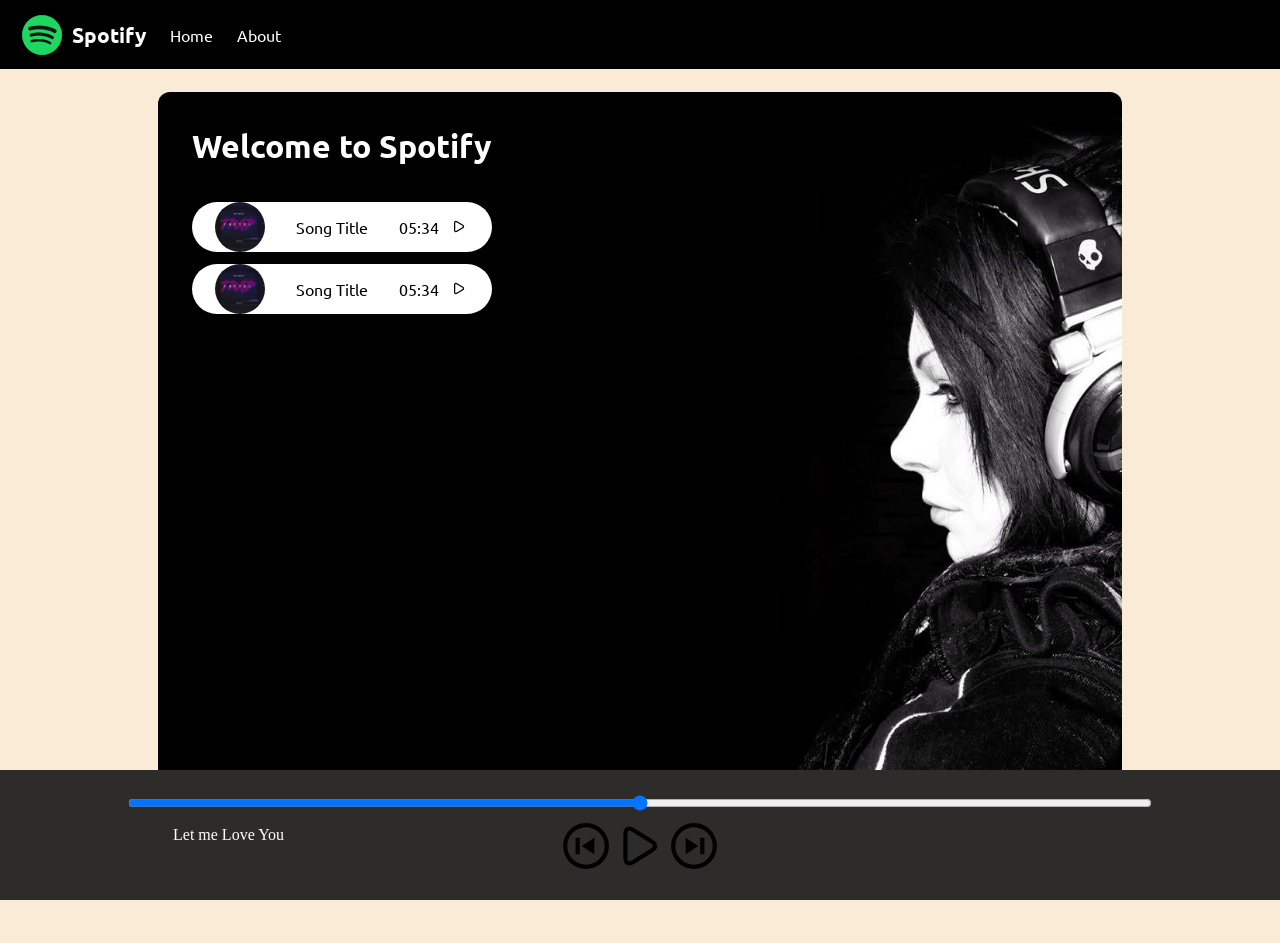
==== Spotify/index.html @ 986430b5 "Spotify Clone Styling and some Js" ====
<!DOCTYPE html>
<html lang="en">
<head>
    <meta charset="UTF-8">
    <meta name="viewport" content="width=device-width, initial-scale=1.0">
    <title>Spotify</title>
    <link rel="stylesheet" href="style.css">
</head>
<body>
    <nav>
        <ul>
            <li class="brand"><img src="Images/logo.png" alt="Spotify Logo">Spotify</li>
            <li>Home</li>
            <li>About</li>
        </ul>
    </nav>

    <div class="container">
        <div class="songList">
            <h1>Welcome to Spotify</h1>
            <div class="songItemContainer">
                <div class="songItem">
                    <img src="Images/2.jpg" alt="1">
                    <span>Song Title</span>
                    <span class="songlistplay">
                        <span class="timeStamp">05:34 
                            <svg width="20px" height="15px" viewBox="0 0 24 24" fill="none" xmlns="http://www.w3.org/2000/svg">
                                <path d="M16.6582 9.28638C18.098 10.1862 18.8178 10.6361 19.0647 11.2122C19.2803 11.7152 19.2803 12.2847 19.0647 12.7878C18.8178 13.3638 18.098 13.8137 16.6582 14.7136L9.896 18.94C8.29805 19.9387 7.49907 20.4381 6.83973 20.385C6.26501 20.3388 5.73818 20.0469 5.3944 19.584C5 19.053 5 18.1108 5 16.2264V7.77357C5 5.88919 5 4.94701 5.3944 4.41598C5.73818 3.9531 6.26501 3.66111 6.83973 3.6149C7.49907 3.5619 8.29805 4.06126 9.896 5.05998L16.6582 9.28638Z" stroke="#000000" stroke-width="2" stroke-linejoin="round"/>
                            </svg>
                        </span>
                    </span>
                </div>
                <div class="songItem">
                    <img src="Images/2.jpg" alt="1">
                    <span>Song Title</span>
                    <span class="songlistplay">
                        <span class="timeStamp">05:34 
                            <svg width="20px" height="15px" viewBox="0 0 24 24" fill="none" xmlns="http://www.w3.org/2000/svg">
                                <path d="M16.6582 9.28638C18.098 10.1862 18.8178 10.6361 19.0647 11.2122C19.2803 11.7152 19.2803 12.2847 19.0647 12.7878C18.8178 13.3638 18.098 13.8137 16.6582 14.7136L9.896 18.94C8.29805 19.9387 7.49907 20.4381 6.83973 20.385C6.26501 20.3388 5.73818 20.0469 5.3944 19.584C5 19.053 5 18.1108 5 16.2264V7.77357C5 5.88919 5 4.94701 5.3944 4.41598C5.73818 3.9531 6.26501 3.66111 6.83973 3.6149C7.49907 3.5619 8.29805 4.06126 9.896 5.05998L16.6582 9.28638Z" stroke="#000000" stroke-width="2" stroke-linejoin="round"/>
                            </svg>
                        </span>
                    </span>
                </div>
            </div>
        </div>
        <div class="songBanner"></div>
    </div>

    <div class="bottom">
        <input type="range" name="range"  min="0" max="100" id="myProgressBar">
        <div class="icons">
            <svg fill="#000000" width="50px" height="50px" viewBox="0 0 24 24" xmlns="http://www.w3.org/2000/svg">
                <path d="M12,1A11,11,0,1,0,23,12,11.013,11.013,0,0,0,12,1Zm0,20a9,9,0,1,1,9-9A9.01,9.01,0,0,1,12,21Zm-2-9,6-4v8ZM7,8H9v8H7Z"/>
            </svg>
            <svg width="50px" id="masterPlay" height="50px"  viewBox="0 0 24 24" fill="none" xmlns="http://www.w3.org/2000/svg">
                <path d="M16.6582 9.28638C18.098 10.1862 18.8178 10.6361 19.0647 11.2122C19.2803 11.7152 19.2803 12.2847 19.0647 12.7878C18.8178 13.3638 18.098 13.8137 16.6582 14.7136L9.896 18.94C8.29805 19.9387 7.49907 20.4381 6.83973 20.385C6.26501 20.3388 5.73818 20.0469 5.3944 19.584C5 19.053 5 18.1108 5 16.2264V7.77357C5 5.88919 5 4.94701 5.3944 4.41598C5.73818 3.9531 6.26501 3.66111 6.83973 3.6149C7.49907 3.5619 8.29805 4.06126 9.896 5.05998L16.6582 9.28638Z" stroke="#000000" stroke-width="2" stroke-linejoin="round"/>
            </svg>
            <svg fill="#000000" width="50px" height="50px" viewBox="0 0 24 24" xmlns="http://www.w3.org/2000/svg">
                <path d="M12,23A11,11,0,1,0,1,12,11.013,11.013,0,0,0,12,23ZM12,3a9,9,0,1,1-9,9A9.01,9.01,0,0,1,12,3Zm2,9L8,16V8Zm3,4H15V8h2Z"/>
            </svg>
        </div>
        <div class="songInfo">
            <img src="Images/playing.gif" width="45px" alt="">Let me Love You
        </div>
    </div>
    <script src="script.js"></script>
</body>
</html>
---- Spotify/style.css ----
@import url('https://fonts.googleapis.com/css2?family=Poppins:ital,wght@0,100;0,200;0,300;0,400;0,500;0,600;0,700;0,800;0,900;1,100;1,200;1,300;1,400;1,500;1,600;1,700;1,800;1,900&family=Ubuntu:ital,wght@0,300;0,400;0,500;0,700;1,300;1,400;1,500;1,700&display=swap');
@import url('https://fonts.googleapis.com/css2?family=Poppins:ital,wght@0,100;0,200;0,300;0,400;0,500;0,600;0,700;0,800;0,900;1,100;1,200;1,300;1,400;1,500;1,600;1,700;1,800;1,900&family=Ubuntu:ital,wght@0,300;0,400;0,500;0,700;1,300;1,400;1,500;1,700&family=Varela+Round&display=swap');

*{
    margin: 0;
    padding: 0;
}

body{
    background-color: antiquewhite;
}

nav{
    font-family: 'ubuntu', sans-serif;
}

nav ul{
    display: flex;
    align-items: center;
    list-style-type: none;
    height: 69px;
    background-color: black;
    color: white;
}

nav ul li{
    padding: 0 12px;
    cursor: pointer;
}

.brand img{
    width: 44px;
    padding: 0 8px;
}

.brand{
    display: flex;
    align-items: center;
    font-weight: bolder;
    font-size: 1.3rem;
}

.container{
    min-height: 70vh;
    background-color: black;
    color: white;
    font-family: ubuntu, sans-serif;
    display: flex;
    margin: 23px auto;
    width: 70%;
    border-radius: 12px;
    padding: 34px;
    background-image: url('Images/bg.jpg');
    background-size: cover;
}

.bottom{
    position: sticky;
    height: 130px;
    background-color: rgb(46, 43, 43);
    color: white;
    bottom: 0;
    display: flex;
    justify-content: center;
    align-items: center;
    flex-direction: column;
}

.icons{
    margin-top: 10px;
}
.icons svg{
    cursor: pointer;
}

#myProgressBar{
    width: 80vw;
    cursor: pointer;
}

.songItemContainer{
    margin-top: 35px;
}

.songItem{
    height: 50px;
    display: flex;
    background-color: white;
    color: black;
    /* width: 80%; */
    margin: 12px 0;
    justify-content: space-between;
    align-items: center;
    border-radius: 34px;
}

.songItem img{
    width: 50px;
    height: 50px;
    margin: 0 23px;
    border-radius: 34px;
}

.timeStamp{
    margin: 0 23px;
    gap: 10px;
    display: flex;
}

.timeStamp svg{
    margin-top: 2px;
    cursor: pointer;
}

.songInfo{
    position: absolute;
    left: 10vw;
}

.songInfo img{ 
    opacity: 0;
    transition: opacity 1s ease-in;
}
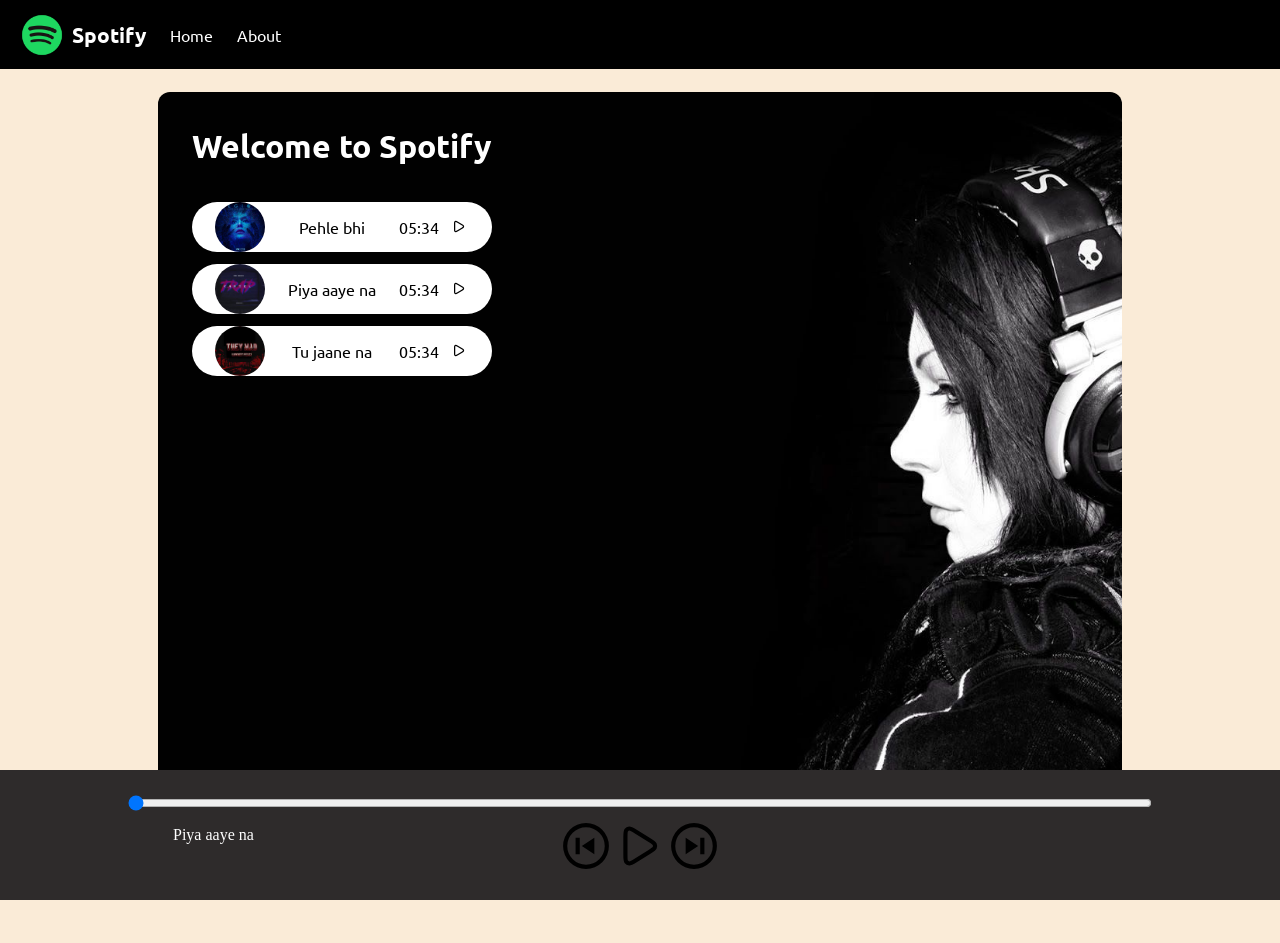
==== commit 8fe4b0fd: "Spotify Clone almostDone" ====
--- a/Spotify/index.html
+++ b/Spotify/index.html
@@ -21,23 +21,43 @@
             <div class="songItemContainer">
                 <div class="songItem">
                     <img src="Images/2.jpg" alt="1">
-                    <span>Song Title</span>
+                    <span class="songName">Song Title</span>
                     <span class="songlistplay">
                         <span class="timeStamp">05:34 
-                            <svg width="20px" height="15px" viewBox="0 0 24 24" fill="none" xmlns="http://www.w3.org/2000/svg">
+                            <svg width="20px" height="15px" id="0" class="songItemPlay" viewBox="0 0 24 24" fill="none" xmlns="http://www.w3.org/2000/svg">
                                 <path d="M16.6582 9.28638C18.098 10.1862 18.8178 10.6361 19.0647 11.2122C19.2803 11.7152 19.2803 12.2847 19.0647 12.7878C18.8178 13.3638 18.098 13.8137 16.6582 14.7136L9.896 18.94C8.29805 19.9387 7.49907 20.4381 6.83973 20.385C6.26501 20.3388 5.73818 20.0469 5.3944 19.584C5 19.053 5 18.1108 5 16.2264V7.77357C5 5.88919 5 4.94701 5.3944 4.41598C5.73818 3.9531 6.26501 3.66111 6.83973 3.6149C7.49907 3.5619 8.29805 4.06126 9.896 5.05998L16.6582 9.28638Z" stroke="#000000" stroke-width="2" stroke-linejoin="round"/>
+                            </svg>
+                            <svg width="20px"height="15px" class="songItemPause" viewBox="0 0 24 24" fill="none" xmlns="http://www.w3.org/2000/svg">
+                                <path d="M8 5V19M16 5V19" stroke="#000000" stroke-width="2" stroke-linecap="round" stroke-linejoin="round"/>
                             </svg>
                         </span>
                     </span>
                 </div>
                 <div class="songItem">
                     <img src="Images/2.jpg" alt="1">
-                    <span>Song Title</span>
+                    <span class="songName">Song Title</span>
                     <span class="songlistplay">
                         <span class="timeStamp">05:34 
-                            <svg width="20px" height="15px" viewBox="0 0 24 24" fill="none" xmlns="http://www.w3.org/2000/svg">
+                            <svg width="20px" height="15px" id="1" class="songItemPlay" viewBox="0 0 24 24" fill="none" xmlns="http://www.w3.org/2000/svg">
                                 <path d="M16.6582 9.28638C18.098 10.1862 18.8178 10.6361 19.0647 11.2122C19.2803 11.7152 19.2803 12.2847 19.0647 12.7878C18.8178 13.3638 18.098 13.8137 16.6582 14.7136L9.896 18.94C8.29805 19.9387 7.49907 20.4381 6.83973 20.385C6.26501 20.3388 5.73818 20.0469 5.3944 19.584C5 19.053 5 18.1108 5 16.2264V7.77357C5 5.88919 5 4.94701 5.3944 4.41598C5.73818 3.9531 6.26501 3.66111 6.83973 3.6149C7.49907 3.5619 8.29805 4.06126 9.896 5.05998L16.6582 9.28638Z" stroke="#000000" stroke-width="2" stroke-linejoin="round"/>
                             </svg>
+                            <svg width="20px"height="15px" class="songItemPause" viewBox="0 0 24 24" fill="none" xmlns="http://www.w3.org/2000/svg">
+                                <path d="M8 5V19M16 5V19" stroke="#000000" stroke-width="2" stroke-linecap="round" stroke-linejoin="round"/>
+                            </svg>
+                        </span>
+                    </span>
+                </div>
+                <div class="songItem">
+                    <img src="Images/2.jpg" alt="1">
+                    <span class="songName">Song Title</span>
+                    <span class="songlistplay">
+                        <span class="timeStamp">05:34 
+                            <svg width="20px" height="15px" id="2" class="songItemPlay" viewBox="0 0 24 24" fill="none" xmlns="http://www.w3.org/2000/svg">
+                                <path d="M16.6582 9.28638C18.098 10.1862 18.8178 10.6361 19.0647 11.2122C19.2803 11.7152 19.2803 12.2847 19.0647 12.7878C18.8178 13.3638 18.098 13.8137 16.6582 14.7136L9.896 18.94C8.29805 19.9387 7.49907 20.4381 6.83973 20.385C6.26501 20.3388 5.73818 20.0469 5.3944 19.584C5 19.053 5 18.1108 5 16.2264V7.77357C5 5.88919 5 4.94701 5.3944 4.41598C5.73818 3.9531 6.26501 3.66111 6.83973 3.6149C7.49907 3.5619 8.29805 4.06126 9.896 5.05998L16.6582 9.28638Z" stroke="#000000" stroke-width="2" stroke-linejoin="round"/>
+                            </svg>
+                            <svg width="20px"height="15px" class="songItemPause" viewBox="0 0 24 24" fill="none" xmlns="http://www.w3.org/2000/svg">
+                                <path d="M8 5V19M16 5V19" stroke="#000000" stroke-width="2" stroke-linecap="round" stroke-linejoin="round"/>
+                             </svg>
                         </span>
                     </span>
                 </div>
@@ -45,22 +65,24 @@
         </div>
         <div class="songBanner"></div>
     </div>
-
     <div class="bottom">
-        <input type="range" name="range"  min="0" max="100" id="myProgressBar">
+        <input type="range" name="range"  min="0" max="100" value="0" id="myProgressBar">
         <div class="icons">
-            <svg fill="#000000" width="50px" height="50px" viewBox="0 0 24 24" xmlns="http://www.w3.org/2000/svg">
+            <svg fill="#000000" width="50px" height="50px" id="previous" viewBox="0 0 24 24" xmlns="http://www.w3.org/2000/svg">
                 <path d="M12,1A11,11,0,1,0,23,12,11.013,11.013,0,0,0,12,1Zm0,20a9,9,0,1,1,9-9A9.01,9.01,0,0,1,12,21Zm-2-9,6-4v8ZM7,8H9v8H7Z"/>
             </svg>
             <svg width="50px" id="masterPlay" height="50px"  viewBox="0 0 24 24" fill="none" xmlns="http://www.w3.org/2000/svg">
                 <path d="M16.6582 9.28638C18.098 10.1862 18.8178 10.6361 19.0647 11.2122C19.2803 11.7152 19.2803 12.2847 19.0647 12.7878C18.8178 13.3638 18.098 13.8137 16.6582 14.7136L9.896 18.94C8.29805 19.9387 7.49907 20.4381 6.83973 20.385C6.26501 20.3388 5.73818 20.0469 5.3944 19.584C5 19.053 5 18.1108 5 16.2264V7.77357C5 5.88919 5 4.94701 5.3944 4.41598C5.73818 3.9531 6.26501 3.66111 6.83973 3.6149C7.49907 3.5619 8.29805 4.06126 9.896 5.05998L16.6582 9.28638Z" stroke="#000000" stroke-width="2" stroke-linejoin="round"/>
             </svg>
-            <svg fill="#000000" width="50px" height="50px" viewBox="0 0 24 24" xmlns="http://www.w3.org/2000/svg">
+            <svg width="50px" id="masterPause" height="50px" viewBox="0 0 24 24" fill="none" xmlns="http://www.w3.org/2000/svg">
+                <path d="M8 5V19M16 5V19" stroke="#000000" stroke-width="2" stroke-linecap="round" stroke-linejoin="round"/>
+            </svg>
+            <svg fill="#000000" width="50px" height="50px" id="next" viewBox="0 0 24 24" xmlns="http://www.w3.org/2000/svg">
                 <path d="M12,23A11,11,0,1,0,1,12,11.013,11.013,0,0,0,12,23ZM12,3a9,9,0,1,1-9,9A9.01,9.01,0,0,1,12,3Zm2,9L8,16V8Zm3,4H15V8h2Z"/>
             </svg>
         </div>
         <div class="songInfo">
-            <img src="Images/playing.gif" width="45px" alt="">Let me Love You
+            <img src="Images/playing.gif" id="gif" width="45px" alt="">Piya aaye na
         </div>
     </div>
     <script src="script.js"></script>
--- a/Spotify/style.css
+++ b/Spotify/style.css
@@ -78,6 +78,10 @@
     cursor: pointer;
 }
 
+#masterPause{
+   display: none;
+}   
+
 .songItemContainer{
     margin-top: 35px;
 }
@@ -119,5 +123,9 @@
 
 .songInfo img{ 
     opacity: 0;
-    transition: opacity 1s ease-in;
+    transition: opacity 0.4s ease-in;
+}
+
+.songItemPause{
+    display: none;
 }
